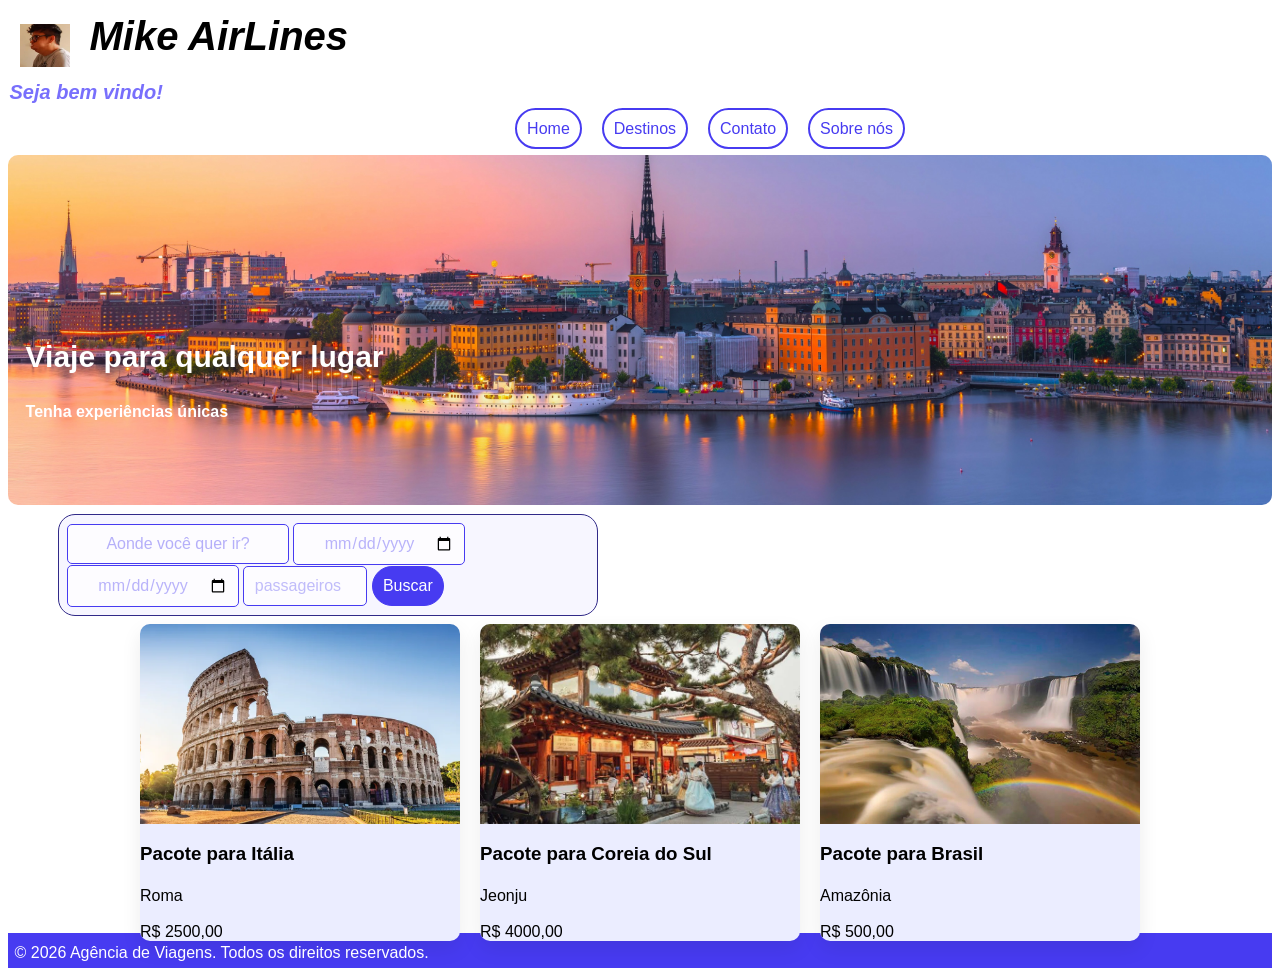
==== meu-site/index.html @ 95707d26 "adicionando hover" ====
<!doctype html>
<html lang="pt-br">
  <head>
    <meta charset="UTF-8" />
    <meta name="viewport" content="width=device-width, initial-scale=1.0" />
    <title>Agência de Viagens</title>
    <link rel="stylesheet" href="/_css/style.css" />
  </head>
  <body>
    <!--Cabeçalho da página-->
    <div class="conteudo">
      <div class="container">
        <header>
          <h1 id="mike">
            <img
              src="/_images/mikeairlines.webp"
              alt="Imagem de um avião"
              class="airplane-image"
            />Mike AirLines
          </h1>
          <p id="bemvindo">Seja bem vindo!</p>
    <!--Menu de navegação-->
          <nav>
            <ul>
              <li><a href="/meu-site/index.html">Home</a></li>
              <li><a href="/meu-site/galeria.html">Destinos</a></li>
              <li><a href="/meu-site/contato.html">Contato</a></li>
              <li><a href="/meu-site/sobre.html">Sobre nós</a></li>
            </ul>
          </nav>
        </header>
      </div>
    <!--Imagem Principal do Site-->
      <div class="coliseu">
        <img
          src="/_images/wallpaperswide.com-travel-visit-europe-beautiful-architecture-wallpaper-3440x1440.jpg"
          alt="Imagem da Europa"
          class="coliseu-image"
        />
        <div class="coliseu-texto">
          <h2>Viaje para qualquer lugar</h2>
          <p id="colitext">Tenha experiências únicas</p>
        </div>
      </div>
      <p></p>

    <!--Form Simples para escolher data e viagem destino-->
      <form>
      <div class="destino">
        <label>
          <input type="text" placeholder="Aonde você quer ir?" />
          <input type="date" placeholder="Data de ida" />
          <input type="date" placeholder="Data de volta" />
          <input type="number" placeholder="passageiros" min="1" max="10" />
          <input type="submit" value="Buscar" />
        </label>
      </form>
      </div>
      <p></p>
      <p></p>
      <!--Menu de Cards-->
      <div class="menu-grid">
        <div class="menu-card">
          <div class="menu-card-image">
            <img src="/_images/nationalgeographic_2744183_bx.webp" />
            <div class="menu-card-content">
              <h3>Pacote para Itália</h3>

              <p>Roma</p>
              <br />

              <span>R$ 2500,00</span>
            </div>
          </div>
        </div>

        <div class="menu-card">
          <div class="menu-card-image">
            <img src="/_images/jeonju.jpg" />
            <div class="menu-card-content">
              <h3>Pacote para Coreia do Sul</h3>

              <p>Jeonju</p>
              <br />

              <span>R$ 4000,00</span>
            </div>
          </div>
        </div>

        <div class="menu-card">
          <div class="menu-card-image">
            <img src="/_images/brasil.jpg" />
            <div class="menu-card-content">
              <h3>Pacote para Brasil</h3>

              <p>Amazônia</p>
              <br />

              <span>R$ 500,00</span>
            </div>
          </div>
        </div>
      </div>
    </div>
    <!--Rodapé da página-->
    <div class="rodape">
      <footer>
        <p>&copy; 2026 Agência de Viagens. Todos os direitos reservados.</p>
      </footer>
    </div>
  </body>
</html>
---- _css/style.css ----
* {
  font-family: Arial, Helvetica, sans-serif;
}

.container header {
  background-color: #ffffff;
  padding: 1.5px;
  text-align: left;
  margin: 0 auto;
  top: 0;
  width: 100%;
}

.container header h1 {
  font-size: 40px;
  color: #000000;
  margin: 0;
  display: flex;
  vertical-align: middle;
  padding-top: 4px;
  text-decoration: italic;
}

.container ul {
  display: flex;
  gap: 20px;
  list-style: none;
  padding-left: 40%;
}

.container ul li a {
  text-decoration: none;
  color: #473bf1;
  font-size: 16px;
  padding: 10px;
  border: 2px solid #473bf1;
  border-radius: 40px;
}

.container li {
  transition: 0.5s;
}

.container li:hover {
  transform: translateY(-2px);
}

.container a:hover {
  background-color: #473bf1;
  color: white;
}

.container header img {
  height: 43px;
  padding: 10px;
  width: 50px;
  vertical-align: middle;
}

.coliseu-texto {
  font-size: 20px;
  font-weight: bold;
  position: absolute;
  top: 35%;
  left: 2%;
  color: white;
  text-align: center;
}

#colitext {
  color: white;
}

.coliseu img {
  width: 100%;
  height: 350px;
  object-fit: cover;
  display: block;
  position: relative;
  margin: 0;
  padding: 0;
  background-attachment: fixed;
  border-radius: 10px;
}

.destino {
  display: flex;
  align-items: center;
  gap: 10px;
  margin-top: 5px;
  margin-left: 50px;

}

.destino label {
  border: 0.5px solid #312a88;
  width: 43%;
  border-radius: 17px;
  padding: 8px;
  background-color: rgb(247, 246, 255);
}

.destino input[type="text"],
.destino input[type="date"],
.destino input[type="number"],
.destino input[type="submit"] {
  padding: 10px;
  border: 1px solid #473bf1;
  border-radius: 5px;
  font-size: 16px;
  text-align: center;
  gap: 10px;
  background-color: rgba(255, 255, 255, 0.726);
}

.destino input[type="date"] {
  width: 150px;
  color: #473bf160;
}

.destino input[type="text"] {
  width: 200px;
  color: #473bf1;
}

.destino input[type="number"] {
  width: 102px;
  color: #473bf1;
}

.destino input[type="text"]::placeholder {
  width: 200px;
  color: #473bf165;
}

.destino input[type="number"]::placeholder {
  color: #473bf154;
}

.destino input[type="submit"] {
  background-color: #473bf1;
  color: white;
  cursor: pointer;
  border-radius: 30px;
  transition: 0.2s;
}

.destino input[type="submit"]:hover {
  background-color: white;
  color: #473bf1;
  border: 1px solid white;
}

.menu-grid {
  display: grid;
  grid-template-columns: repeat(3, 1fr);
  gap: 20px;
  max-width: 1000px;
  margin: 0 auto;
}

.menu-card {
  width: 100%;
  display: block;
  background-color: rgb(235, 237, 255);
  border-radius: 10px;
  overflow: hidden;
  box-shadow: 0 8px 20px rgba(0, 0, 0, 0.08);
  transition: 0.3s;
}

.menu-card:hover {
  transform: translatey(-5px);
}

.conteudo {
  display: flex;
  flex-direction: column;
  height: 100vh;
}

.menu-card-image img {
  width: 100%;
  height: 200px;
  object-fit: cover;
  display: block;
}

.rodape {
  background-color: #473bf1;
  color: white;
  padding: 5px;
  margin-top: 25px;
}

* {
  font-family: Arial, sans-serif;
  text-decoration: none;
}

.conteudo {
  display: flex;
  flex-direction: column;
  height: 100vh;
}

footer {
  background-color: #473bf1;
  padding: 1.5px;
  text-align: center;
  margin: 0 auto;
  bottom: 0;
  width: 100%;
}

footer p {
  font-size: 16px;
  color: #ffffff;
  padding-top: 4px;
}

h1 {
  font-size: 40px;
  color: #000000;
  margin: 0;
  vertical-align: middle;
  padding-top: 4px;
  text-decoration: italic;
  text-align: center;
}
h1 img {
  height: 50px;
  width: 50px;
  vertical-align: middle;
  margin-right: 10px;
}

p {
  font-size: 16px;
  color: #000000;
  margin: 0;
  display: flex;
  vertical-align: middle;
  padding-top: 4px;
  text-decoration: italic;
}

#voltar {
  text-decoration: none;
  color: black;
  font-size: 20px;
}

* {
  font-family: Arial, sans-serif;
  text-decoration: none;
}

.conteudo {
  display: flex;
  flex-direction: column;
  height: 100vh;
}

footer {
  background-color: #473bf1;
  padding: 1.5px;
  text-align: center;
  margin: 0 auto;
  bottom: 0;
  width: 100%;
}

footer p {
  font-size: 16px;
  color: #ffffff;
  padding-top: 4px;
}

h1 {
  font-size: 40px;
  color: #000000;
  margin: 0;
  vertical-align: middle;
  padding-top: 4px;
  text-decoration: italic;
}
h1 img {
  height: 50px;
  width: 50px;
  vertical-align: middle;
  margin-right: 10px;
}

p {
  font-size: 16px;
  color: #000000;
  margin: 0;
  display: flex;
  vertical-align: middle;
  padding-top: 4px;
  text-decoration: italic;
}

.formulario {
  display: flex;
  flex-direction: column;
  justify-content: center;
  height: 100%;
}

.contato {
  display: flex;
  flex-direction: column;
  justify-content: center;
  height: 100%;
}

#voltar {
  text-decoration: none;
  color: black;
  font-size: 20px;
}

#mike {
  font-style: italic;
}

#bemvindo {
  font-size: 20px;
  font-style: italic;
  color: #786ffc;
  font-weight: bold;
}

iframe {
  width: 300px;
  height: 250px;
  padding: 20px;
}
@media screen and (min-width: 600px) {
}
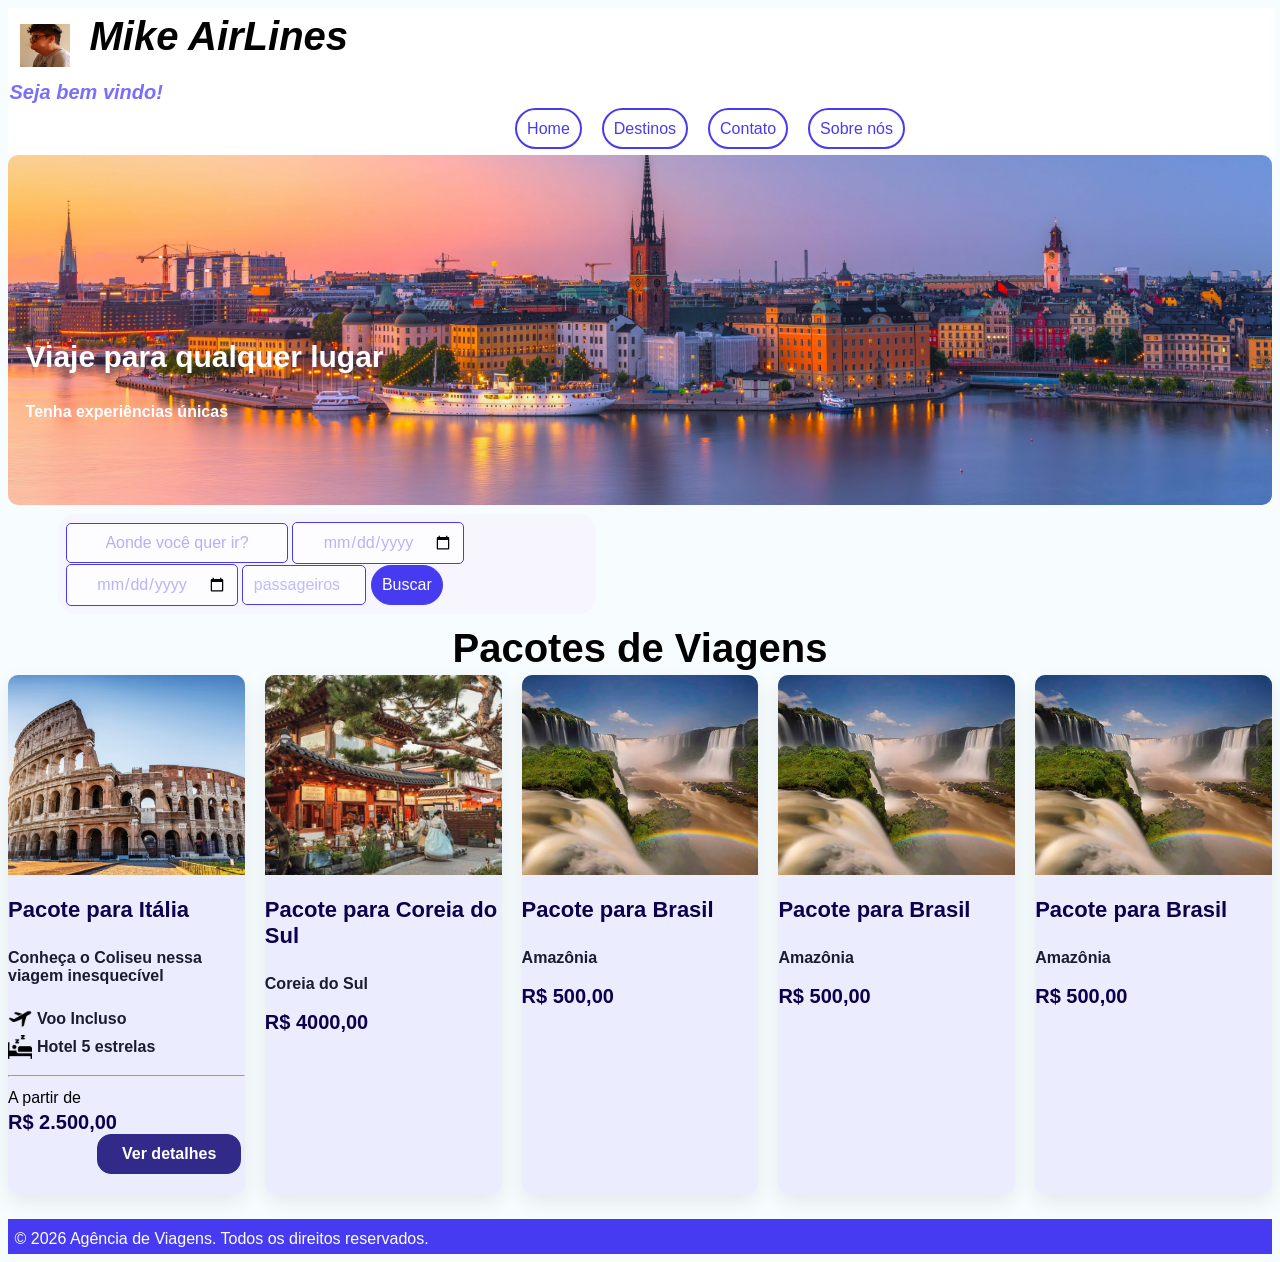
==== commit cdc1a485: "adicionando novos botẽs" ====
--- a/meu-site/index.html
+++ b/meu-site/index.html
@@ -7,6 +7,7 @@
     <link rel="stylesheet" href="/_css/style.css" />
   </head>
   <body>
+    <main>
     <!--Cabeçalho da página-->
     <div class="conteudo">
       <div class="container">
@@ -58,6 +59,7 @@
       </div>
       <p></p>
       <p></p>
+      <h1>Pacotes de Viagens</h1><p></p>
       <!--Menu de Cards-->
       <div class="menu-grid">
         <div class="menu-card">
@@ -66,10 +68,19 @@
             <div class="menu-card-content">
               <h3>Pacote para Itália</h3>
 
-              <p>Roma</p>
+              <p>Conheça o Coliseu nessa viagem inesquecível</p>
               <br />
-
-              <span>R$ 2500,00</span>
+              <p><img src="/_images/airplane.png">Voo Incluso</p>
+              <p><img src="/_images/sleep.png">Hotel 5 estrelas</p>
+            </div>
+            <p></p><p></p>
+            <hr>
+             <p>A partir de</p><p></p>
+            <div class="preco">
+            <span>R$ 2.500,00</span>
+            <div class="menu-card-botao">
+              <a href="https://www.kangaroo.com.br/destinos/italia">Ver detalhes</a>
+            </div>
             </div>
           </div>
         </div>
@@ -80,9 +91,9 @@
             <div class="menu-card-content">
               <h3>Pacote para Coreia do Sul</h3>
 
-              <p>Jeonju</p>
+              <p>Coreia do Sul</p>
               <br />
-
+             
               <span>R$ 4000,00</span>
             </div>
           </div>
@@ -101,8 +112,36 @@
             </div>
           </div>
         </div>
+        <div class="menu-card">
+          <div class="menu-card-image">
+            <img src="/_images/brasil.jpg" />
+            <div class="menu-card-content">
+              <h3>Pacote para Brasil</h3>
+
+              <p>Amazônia</p>
+              <br />
+
+              <span>R$ 500,00</span>
+            </div>
+          </div>
+        </div>
+        <div class="menu-card">
+          <div class="menu-card-image">
+            <img src="/_images/brasil.jpg" />
+            <div class="menu-card-content">
+              <h3>Pacote para Brasil</h3>
+
+              <p>Amazônia</p>
+              <br />
+
+              <span>R$ 500,00</span>
+            </div>
+          </div>
+        </div>
+        
       </div>
     </div>
+  </main>
     <!--Rodapé da página-->
     <div class="rodape">
       <footer>
--- a/_css/style.css
+++ b/_css/style.css
@@ -1,5 +1,9 @@
 * {
   font-family: Arial, Helvetica, sans-serif;
+}
+
+body {
+  background-color: rgb(247, 253, 255);
 }
 
 .container header {
@@ -77,7 +81,6 @@
   object-fit: cover;
   display: block;
   position: relative;
-  margin: 0;
   padding: 0;
   background-attachment: fixed;
   border-radius: 10px;
@@ -93,7 +96,7 @@
 }
 
 .destino label {
-  border: 0.5px solid #312a88;
+  border: 0px solid #312a88;
   width: 43%;
   border-radius: 17px;
   padding: 8px;
@@ -153,9 +156,9 @@
 
 .menu-grid {
   display: grid;
-  grid-template-columns: repeat(3, 1fr);
+  grid-template-columns: repeat(5, 1fr);
   gap: 20px;
-  max-width: 1000px;
+  max-width: 100%;
   margin: 0 auto;
 }
 
@@ -169,14 +172,71 @@
   transition: 0.3s;
 }
 
+.menu-card p {
+  display: flex;
+  align-items: center;
+  gap: 5px;
+}
+.menu-card p img {
+  height: 24px;
+  width: 24px;
+
+}
+
+.menu-card span {
+  color: rgb(13, 0, 77);
+  font-weight: bold;
+  font-size: 20px;
+}
+
+.menu-card-content h3 {
+  color: rgb(13, 0, 77);
+  font-size: 22px;
+}
+
+.menu-card-content p {
+  color: rgb(27, 27, 49);
+  font-weight: bold;
+
+}
+
+.menu-card-botao {
+  margin-left: 234px;
+  padding: 10px;
+  border: 0.5px solid #312a88;
+  display: inline-block;
+  background-color:#312a88;
+  border-radius: 14px;
+  margin-bottom: 20px;
+  margin-left: 89px;
+  transition: 0.4s;
+
+}
+
+.menu-card-botao:hover {
+  background-color: white;
+}
+
+.menu-card-botao a:hover {
+  color: #473bf1;
+}
+
+.menu-card-botao a {
+  color: white;
+  padding: 14px;
+  font-weight: bold;
+  
+  
+}
+
 .menu-card:hover {
-  transform: translatey(-5px);
+  transform: translatey(-3px);
 }
 
 .conteudo {
   display: flex;
   flex-direction: column;
-  height: 100vh;
+  
 }
 
 .menu-card-image img {
@@ -201,7 +261,7 @@
 .conteudo {
   display: flex;
   flex-direction: column;
-  height: 100vh;
+  
 }
 
 footer {
@@ -259,7 +319,7 @@
 .conteudo {
   display: flex;
   flex-direction: column;
-  height: 100vh;
+  
 }
 
 footer {
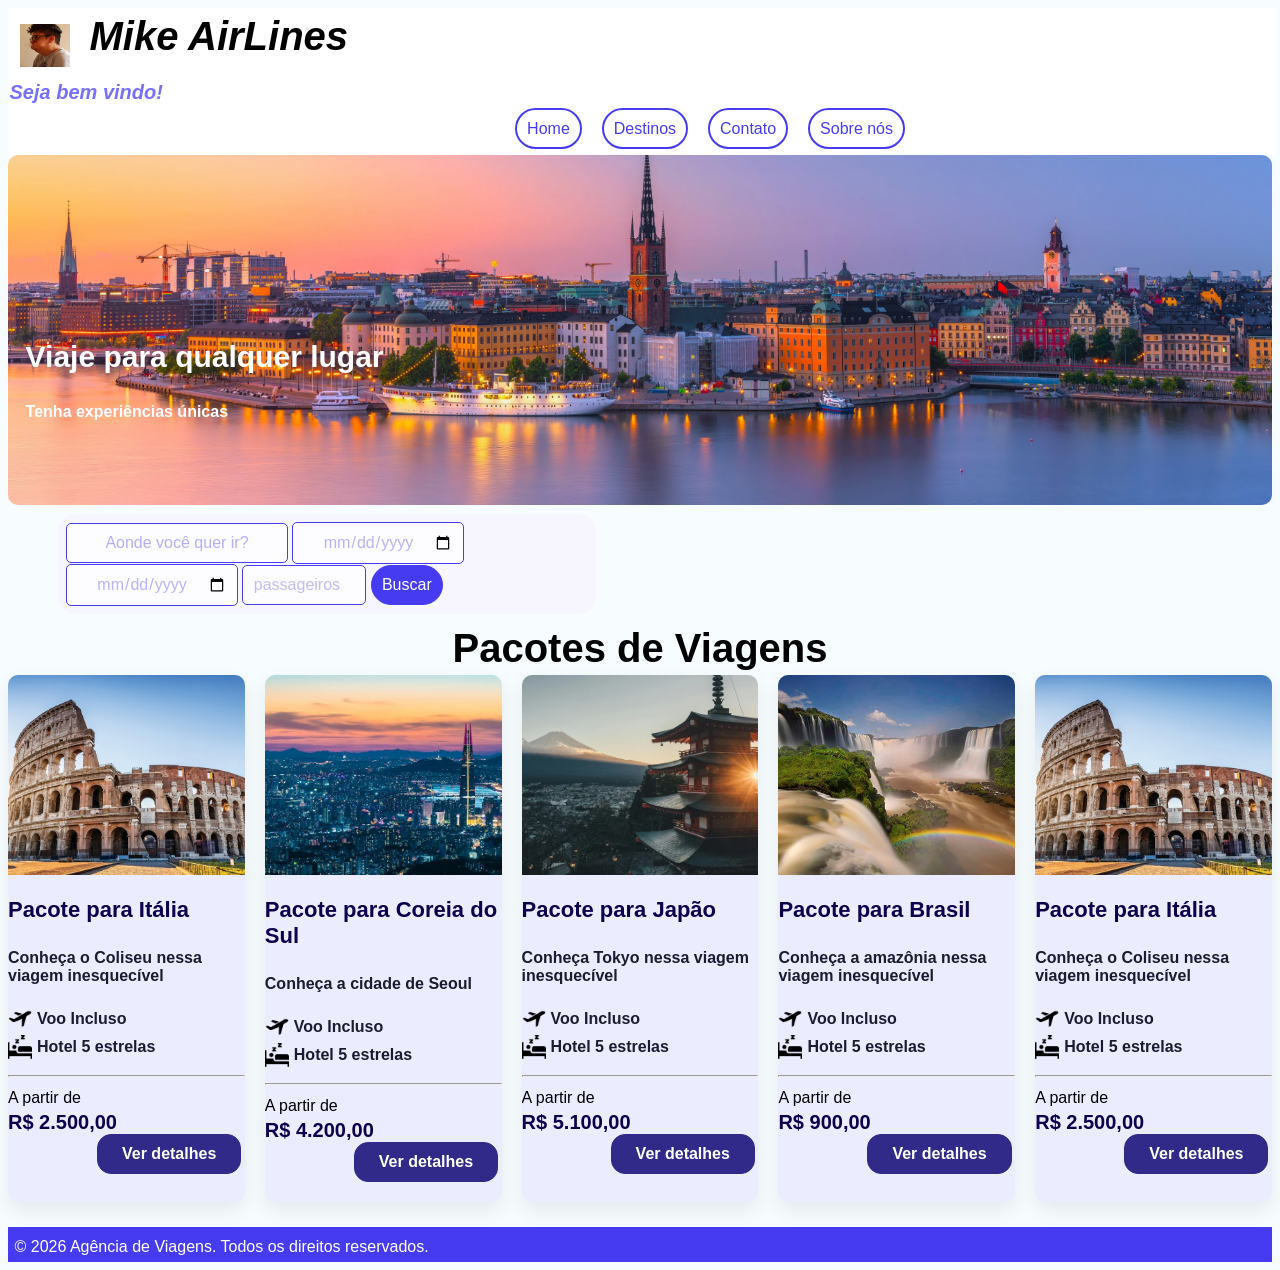
==== commit 6c09c823: "Update index.html" ====
--- a/meu-site/index.html
+++ b/meu-site/index.html
@@ -87,28 +87,46 @@
 
         <div class="menu-card">
           <div class="menu-card-image">
-            <img src="/_images/jeonju.jpg" />
+            <img src="/_images/korea.webp" />
             <div class="menu-card-content">
               <h3>Pacote para Coreia do Sul</h3>
 
-              <p>Coreia do Sul</p>
+              <p>Conheça a cidade de Seoul</p>
               <br />
-             
-              <span>R$ 4000,00</span>
+              <p><img src="/_images/airplane.png">Voo Incluso</p>
+              <p><img src="/_images/sleep.png">Hotel 5 estrelas</p>
+            </div>
+            <p></p><p></p>
+            <hr>
+             <p>A partir de</p><p></p>
+            <div class="preco">
+            <span>R$ 4.200,00</span>
+            <div class="menu-card-botao">
+              <a href="https://www.kangaroo.com.br/destinos/coreia-do-sul">Ver detalhes</a>
+            </div>
             </div>
           </div>
         </div>
 
         <div class="menu-card">
           <div class="menu-card-image">
-            <img src="/_images/brasil.jpg" />
+            <img src="/_images/japan1.webp" />
             <div class="menu-card-content">
-              <h3>Pacote para Brasil</h3>
+              <h3>Pacote para Japão</h3>
 
-              <p>Amazônia</p>
+              <p>Conheça Tokyo nessa viagem inesquecível</p>
               <br />
-
-              <span>R$ 500,00</span>
+              <p><img src="/_images/airplane.png">Voo Incluso</p>
+              <p><img src="/_images/sleep.png">Hotel 5 estrelas</p>
+            </div>
+            <p></p><p></p>
+            <hr>
+             <p>A partir de</p><p></p>
+            <div class="preco">
+            <span>R$ 5.100,00</span>
+            <div class="menu-card-botao">
+              <a href="https://www.kangaroo.com.br/destinos/japao">Ver detalhes</a>
+            </div>
             </div>
           </div>
         </div>
@@ -118,23 +136,41 @@
             <div class="menu-card-content">
               <h3>Pacote para Brasil</h3>
 
-              <p>Amazônia</p>
+              <p>Conheça a amazônia nessa viagem inesquecível</p>
               <br />
-
-              <span>R$ 500,00</span>
+              <p><img src="/_images/airplane.png">Voo Incluso</p>
+              <p><img src="/_images/sleep.png">Hotel 5 estrelas</p>
+            </div>
+            <p></p><p></p>
+            <hr>
+             <p>A partir de</p><p></p>
+            <div class="preco">
+            <span>R$ 900,00</span>
+            <div class="menu-card-botao">
+              <a href="https://www.kangaroo.com.br/destinos/brasil">Ver detalhes</a>
+            </div>
             </div>
           </div>
         </div>
         <div class="menu-card">
           <div class="menu-card-image">
-            <img src="/_images/brasil.jpg" />
+            <img src="/_images/nationalgeographic_2744183_bx.webp" />
             <div class="menu-card-content">
-              <h3>Pacote para Brasil</h3>
+              <h3>Pacote para Itália</h3>
 
-              <p>Amazônia</p>
+              <p>Conheça o Coliseu nessa viagem inesquecível</p>
               <br />
-
-              <span>R$ 500,00</span>
+              <p><img src="/_images/airplane.png">Voo Incluso</p>
+              <p><img src="/_images/sleep.png">Hotel 5 estrelas</p>
+            </div>
+            <p></p><p></p>
+            <hr>
+             <p>A partir de</p><p></p>
+            <div class="preco">
+            <span>R$ 2.500,00</span>
+            <div class="menu-card-botao">
+              <a href="https://www.kangaroo.com.br/destinos/italia">Ver detalhes</a>
+            </div>
             </div>
           </div>
         </div>
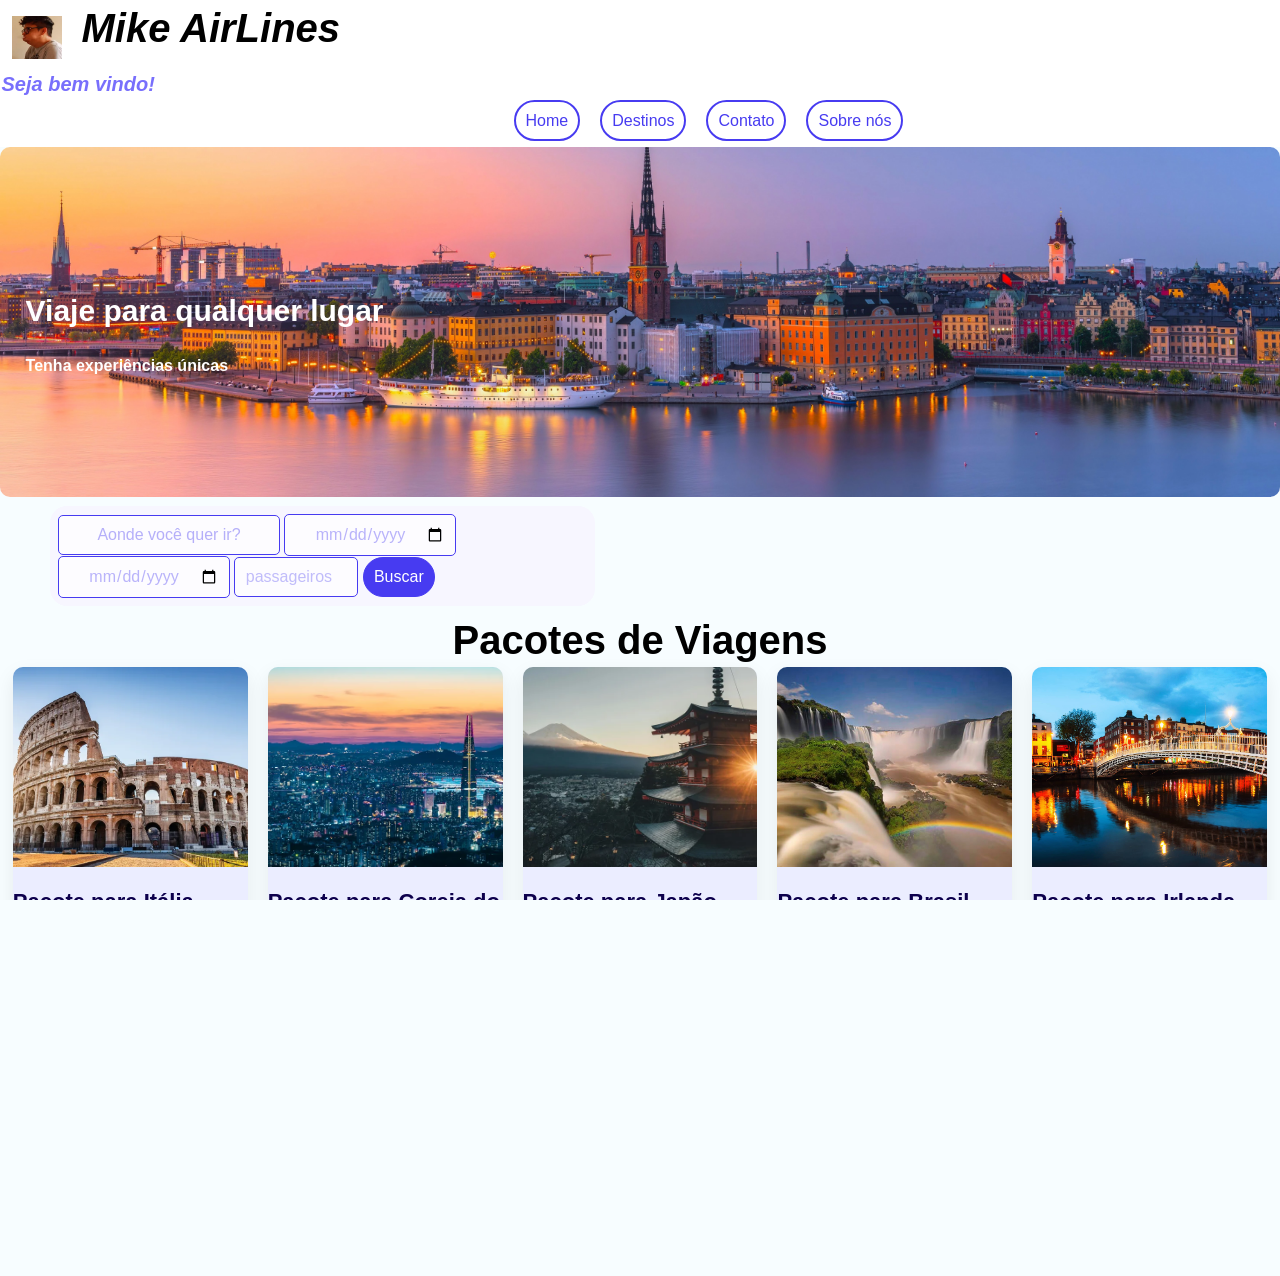
==== commit ccba440b: "melhorando layout" ====
--- a/meu-site/index.html
+++ b/meu-site/index.html
@@ -154,11 +154,11 @@
         </div>
         <div class="menu-card">
           <div class="menu-card-image">
-            <img src="/_images/nationalgeographic_2744183_bx.webp" />
+            <img src="/_images/Dublin-bridge-dusk.jpg" />
             <div class="menu-card-content">
-              <h3>Pacote para Itália</h3>
+              <h3>Pacote para Irlanda</h3>
 
-              <p>Conheça o Coliseu nessa viagem inesquecível</p>
+              <p>Conheça a cidade de Dublin nessa viagem inesquecível</p>
               <br />
               <p><img src="/_images/airplane.png">Voo Incluso</p>
               <p><img src="/_images/sleep.png">Hotel 5 estrelas</p>
@@ -169,7 +169,7 @@
             <div class="preco">
             <span>R$ 2.500,00</span>
             <div class="menu-card-botao">
-              <a href="https://www.kangaroo.com.br/destinos/italia">Ver detalhes</a>
+              <a href="https://www.kangaroo.com.br/pacotes/reino-unido/escocia-e-irlanda-com-guia-em-portugues.html">Ver detalhes</a>
             </div>
             </div>
           </div>
@@ -181,7 +181,7 @@
     <!--Rodapé da página-->
     <div class="rodape">
       <footer>
-        <p>&copy; 2026 Agência de Viagens. Todos os direitos reservados.</p>
+        <p><img src="/_images/Firefly_RemoveBackground.png">&copy; 2026 Agência de Viagens. Todos os direitos reservados.</p>
       </footer>
     </div>
   </body>
--- a/_css/style.css
+++ b/_css/style.css
@@ -2,8 +2,13 @@
   font-family: Arial, Helvetica, sans-serif;
 }
 
-body {
+
+html, body {
   background-color: rgb(247, 253, 255);
+  height: 100%;
+  margin: 0;
+  max-width: 100%;
+  overflow-x: hidden;
 }
 
 .container header {
@@ -59,6 +64,11 @@
   padding: 10px;
   width: 50px;
   vertical-align: middle;
+}
+
+.coliseu {
+  position: relative;
+
 }
 
 .coliseu-texto {
@@ -158,7 +168,7 @@
   display: grid;
   grid-template-columns: repeat(5, 1fr);
   gap: 20px;
-  max-width: 100%;
+  max-width: 98%;
   margin: 0 auto;
 }
 
@@ -331,10 +341,19 @@
   width: 100%;
 }
 
+footer img {
+  width: 30px;
+  height: 30px;
+  vertical-align: middle;
+  padding: 6px;
+  padding-top: 4px;
+}
+
 footer p {
   font-size: 16px;
   color: #ffffff;
   padding-top: 4px;
+  vertical-align: middle;
 }
 
 h1 {
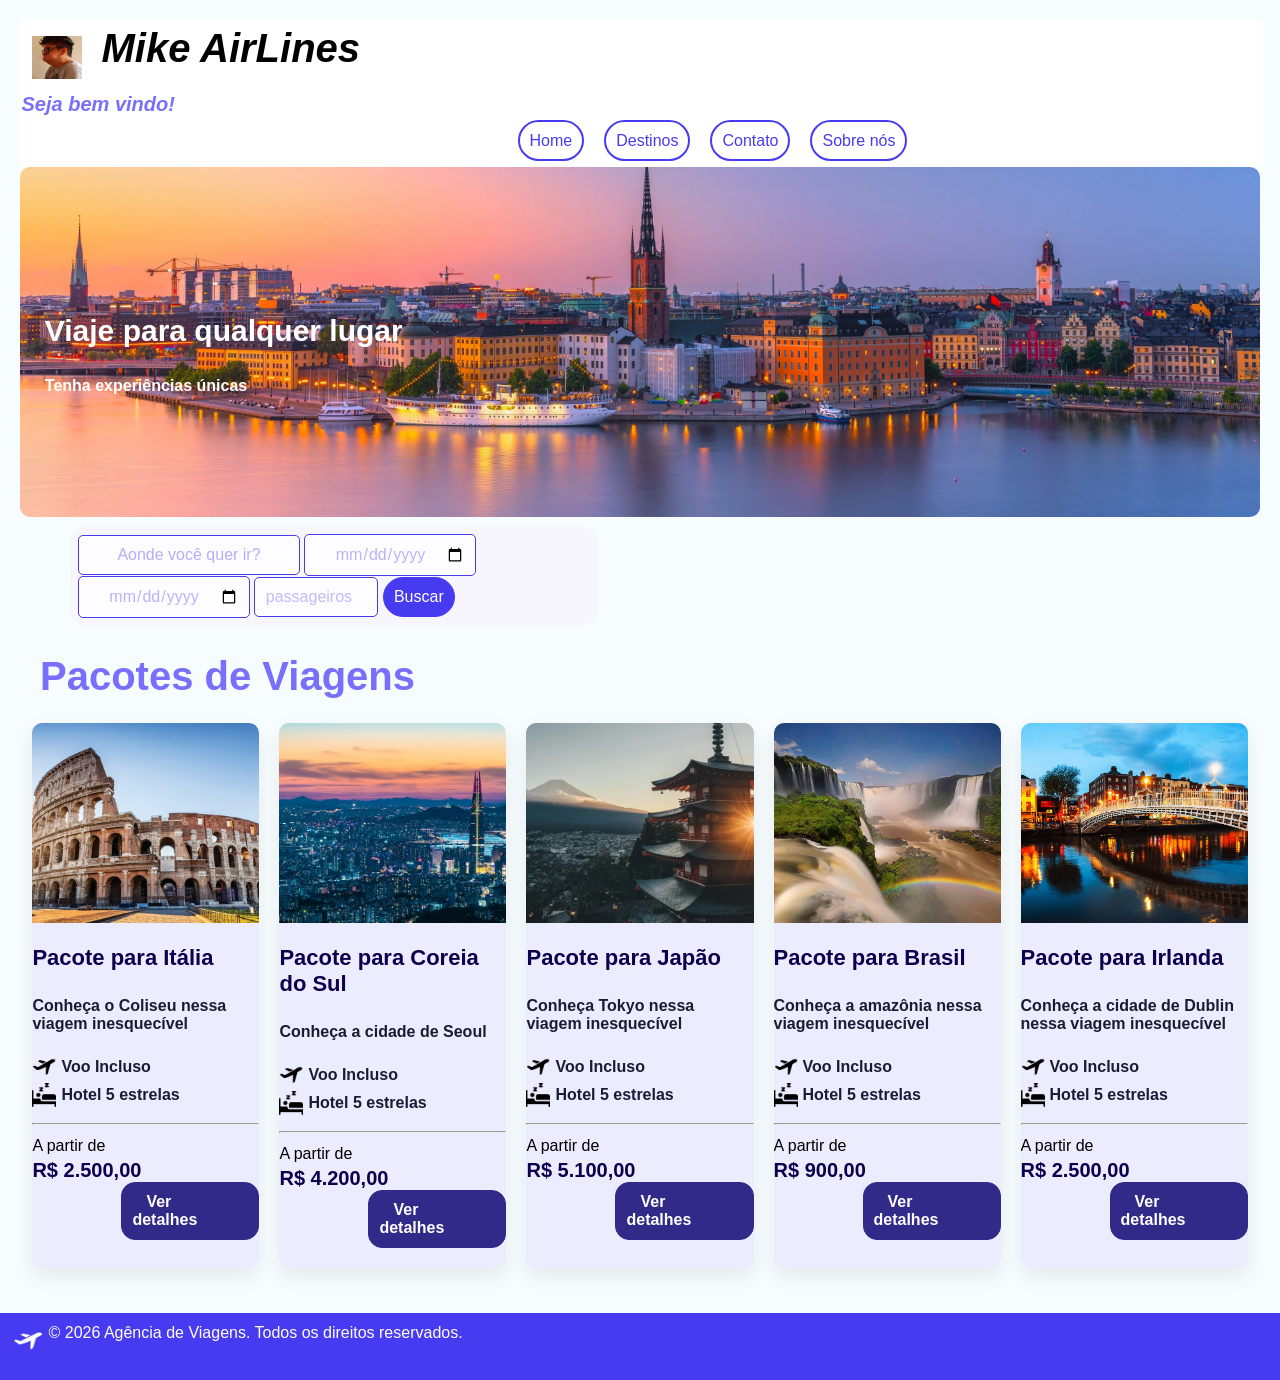
==== commit 4a6a18c7: "Melhorando Layout" ====
--- a/meu-site/index.html
+++ b/meu-site/index.html
@@ -59,7 +59,7 @@
       </div>
       <p></p>
       <p></p>
-      <h1>Pacotes de Viagens</h1><p></p>
+      <h1 id="pacote">Pacotes de Viagens</h1><p></p>
       <!--Menu de Cards-->
       <div class="menu-grid">
         <div class="menu-card">
--- a/_css/style.css
+++ b/_css/style.css
@@ -5,10 +5,17 @@
 
 html, body {
   background-color: rgb(247, 253, 255);
-  height: 100%;
+  min-height: 100vh;
   margin: 0;
   max-width: 100%;
   overflow-x: hidden;
+  flex-direction: column;
+  display: flex;
+}
+
+
+main {
+  flex: 1;
 }
 
 .container header {
@@ -246,6 +253,8 @@
 .conteudo {
   display: flex;
   flex-direction: column;
+  flex: 1;
+  padding: 20px;
   
 }
 
@@ -261,6 +270,13 @@
   color: white;
   padding: 5px;
   margin-top: 25px;
+  align-items:center;
+}
+
+.rodape img {
+  height: 26px;
+  align-items:center;
+  padding-bottom: 20px;
 }
 
 * {
@@ -272,6 +288,22 @@
   display: flex;
   flex-direction: column;
   
+}
+
+.contatoempresa {
+  padding: 20px;
+}
+
+.formresponda {
+  padding: 20px;
+}
+
+.formresponda input {
+  width: 189px;
+}
+
+.formresponda #assunto {
+  width: 175px;
 }
 
 footer {
@@ -419,3 +451,9 @@
 }
 @media screen and (min-width: 600px) {
 }
+
+#pacote {
+  text-align: left;
+  padding: 20px;
+  color:#786ffc;
+}
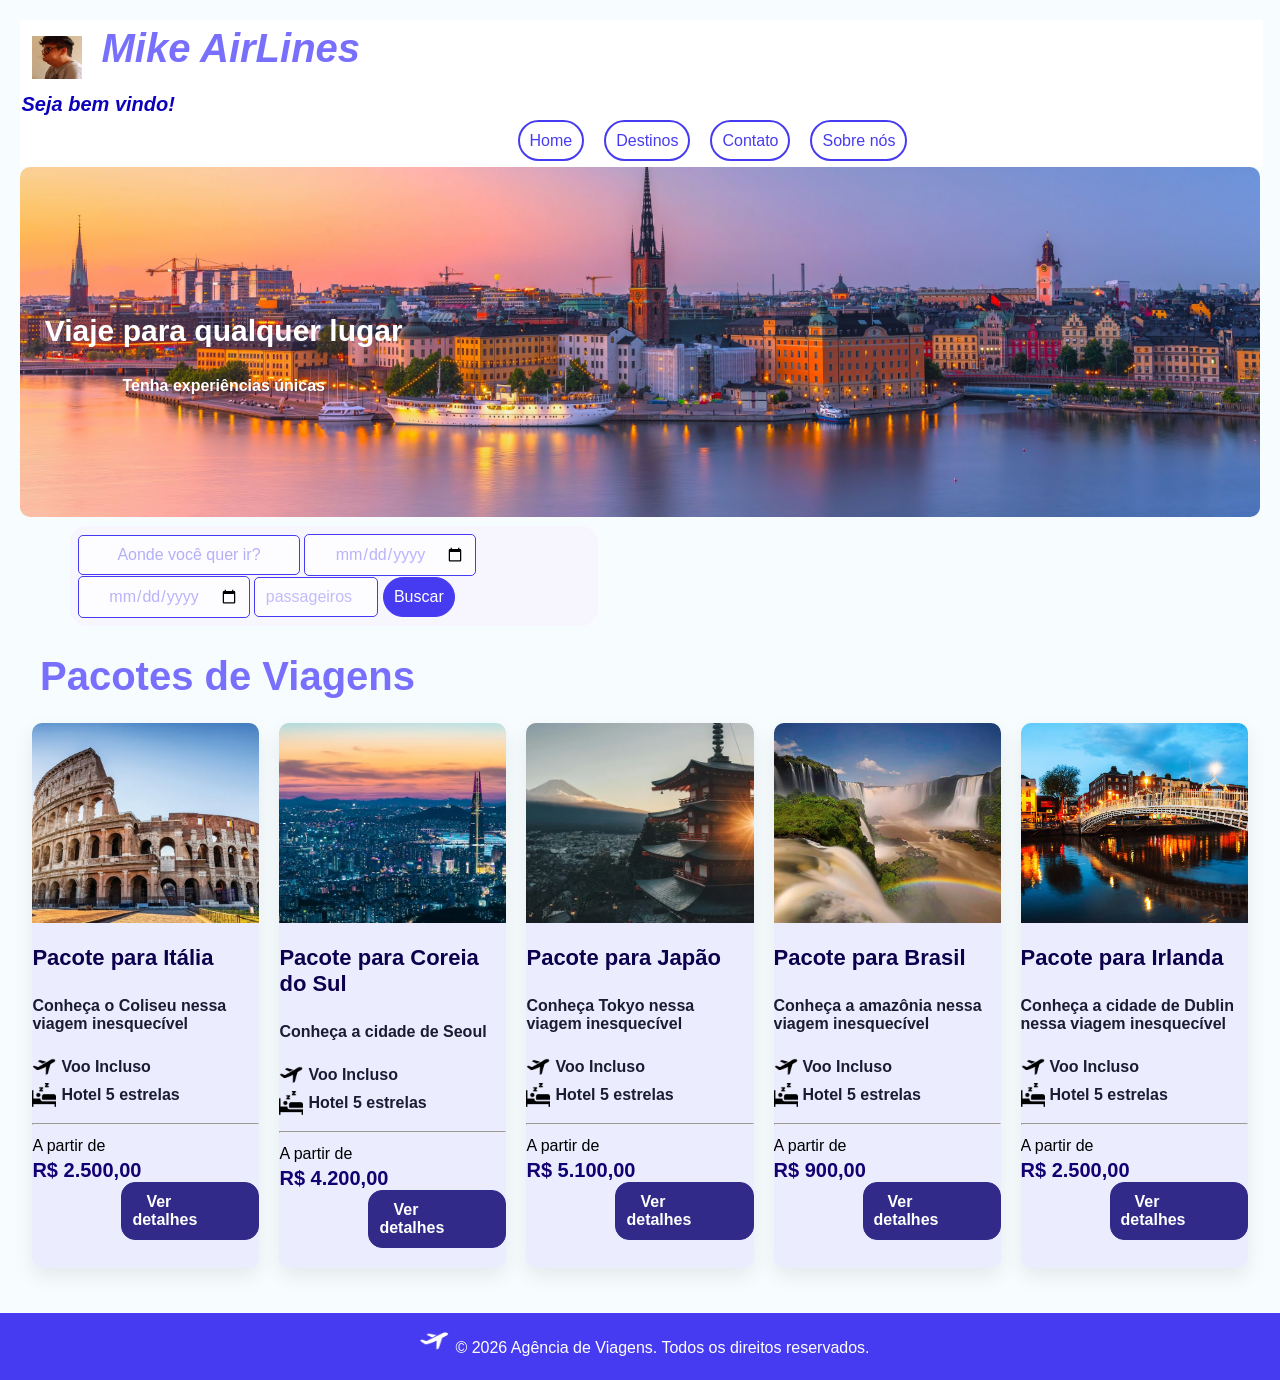
==== commit eaa9c226: "Adicionando comentários e ajustando CSS" ====
--- a/meu-site/index.html
+++ b/meu-site/index.html
@@ -8,7 +8,9 @@
   </head>
   <body>
     <main>
+
     <!--Cabeçalho da página-->
+
     <div class="conteudo">
       <div class="container">
         <header>
@@ -20,7 +22,9 @@
             />Mike AirLines
           </h1>
           <p id="bemvindo">Seja bem vindo!</p>
+
     <!--Menu de navegação-->
+
           <nav>
             <ul>
               <li><a href="/meu-site/index.html">Home</a></li>
@@ -31,7 +35,9 @@
           </nav>
         </header>
       </div>
+
     <!--Imagem Principal do Site-->
+
       <div class="coliseu">
         <img
           src="/_images/wallpaperswide.com-travel-visit-europe-beautiful-architecture-wallpaper-3440x1440.jpg"
@@ -46,6 +52,7 @@
       <p></p>
 
     <!--Form Simples para escolher data e viagem destino-->
+
       <form>
       <div class="destino">
         <label>
@@ -60,9 +67,14 @@
       <p></p>
       <p></p>
       <h1 id="pacote">Pacotes de Viagens</h1><p></p>
-      <!--Menu de Cards-->
+
+      <!--Menu de grades dos Cards-->
+
       <div class="menu-grid">
         <div class="menu-card">
+
+      <!--Imagem e informações do card-->
+      
           <div class="menu-card-image">
             <img src="/_images/nationalgeographic_2744183_bx.webp" />
             <div class="menu-card-content">
--- a/_css/style.css
+++ b/_css/style.css
@@ -1,8 +1,17 @@
 * {
   font-family: Arial, Helvetica, sans-serif;
-}
-
-
+  text-decoration: none;
+}
+/*Deixando página responsiva para telas pequenas*/
+@media screen and (max-width: 600px) { body {
+  flex-direction: column;
+  width: 100%;
+}
+}
+
+/*Página index.html*/
+
+/*Corpo da página*/
 html, body {
   background-color: rgb(247, 253, 255);
   min-height: 100vh;
@@ -13,11 +22,26 @@
   display: flex;
 }
 
-
+/*Conteúdo principal da página*/
 main {
   flex: 1;
 }
 
+/*Estilização do Título "Mike Airlines"*/
+#mike {
+  font-style: italic;
+  color:#786ffc;
+}
+
+/*Estilização do subtítulo "seja bem vindo!"*/
+#bemvindo {
+  font-size: 20px;
+  font-style: italic;
+  color: #0c00bb;
+  font-weight: bold;
+}
+
+/*Cabeçalho principal do index*/
 .container header {
   background-color: #ffffff;
   padding: 1.5px;
@@ -26,7 +50,7 @@
   top: 0;
   width: 100%;
 }
-
+/*Título do Cabeçalho principal do index*/
 .container header h1 {
   font-size: 40px;
   color: #000000;
@@ -36,14 +60,14 @@
   padding-top: 4px;
   text-decoration: italic;
 }
-
+/*Menu de navegação*/
 .container ul {
   display: flex;
   gap: 20px;
   list-style: none;
   padding-left: 40%;
 }
-
+/*Estilização geral do menu de navegação do site*/
 .container ul li a {
   text-decoration: none;
   color: #473bf1;
@@ -52,32 +76,38 @@
   border: 2px solid #473bf1;
   border-radius: 40px;
 }
-
+/*Tempo de transição do botão*/
 .container li {
   transition: 0.5s;
 }
-
+/*posição que o botão vai se mover*/
 .container li:hover {
   transform: translateY(-2px);
 }
-
+/*Cor do botão após passar o mouse*/
 .container a:hover {
   background-color: #473bf1;
   color: white;
 }
-
+/*Estilzação do h1 "Pacote de Viagens*/
+#pacote {
+  text-align: left;
+  padding: 20px;
+  color:#786ffc;
+}
+/*Ícone principal do site*/
 .container header img {
   height: 43px;
   padding: 10px;
   width: 50px;
   vertical-align: middle;
 }
-
+/*Div base da imagem destaque do site*/
 .coliseu {
   position: relative;
 
 }
-
+/*Texto destaque acima da imagem*/
 .coliseu-texto {
   font-size: 20px;
   font-weight: bold;
@@ -87,11 +117,11 @@
   color: white;
   text-align: center;
 }
-
+/*Mudando a cor do texto*/
 #colitext {
   color: white;
 }
-
+/*Estilização da imagem destaque do site*/
 .coliseu img {
   width: 100%;
   height: 350px;
@@ -102,7 +132,7 @@
   background-attachment: fixed;
   border-radius: 10px;
 }
-
+/*Div para o form de escolher data e viagem destino*/
 .destino {
   display: flex;
   align-items: center;
@@ -111,7 +141,7 @@
   margin-left: 50px;
 
 }
-
+/*Estilização do form */
 .destino label {
   border: 0px solid #312a88;
   width: 43%;
@@ -119,7 +149,7 @@
   padding: 8px;
   background-color: rgb(247, 246, 255);
 }
-
+/*Estilização geral dos inputs*/
 .destino input[type="text"],
 .destino input[type="date"],
 .destino input[type="number"],
@@ -132,31 +162,31 @@
   gap: 10px;
   background-color: rgba(255, 255, 255, 0.726);
 }
-
+/*Estilização específica do input*/
 .destino input[type="date"] {
   width: 150px;
   color: #473bf160;
 }
-
+/*Estilização específica do input*/
 .destino input[type="text"] {
   width: 200px;
   color: #473bf1;
 }
-
+/*Estilização específica do input*/
 .destino input[type="number"] {
   width: 102px;
   color: #473bf1;
 }
-
+/*Estilização específica do input*/
 .destino input[type="text"]::placeholder {
   width: 200px;
   color: #473bf165;
 }
-
+/*Estilização específica do input*/
 .destino input[type="number"]::placeholder {
   color: #473bf154;
 }
-
+/*Estilização específica do input*/
 .destino input[type="submit"] {
   background-color: #473bf1;
   color: white;
@@ -164,13 +194,13 @@
   border-radius: 30px;
   transition: 0.2s;
 }
-
+/*Animação do botão "Buscar"*/
 .destino input[type="submit"]:hover {
   background-color: white;
   color: #473bf1;
   border: 1px solid white;
 }
-
+/*Grade de cards*/
 .menu-grid {
   display: grid;
   grid-template-columns: repeat(5, 1fr);
@@ -178,7 +208,7 @@
   max-width: 98%;
   margin: 0 auto;
 }
-
+/*Estilização do card pacote de viagens*/
 .menu-card {
   width: 100%;
   display: block;
@@ -188,35 +218,43 @@
   box-shadow: 0 8px 20px rgba(0, 0, 0, 0.08);
   transition: 0.3s;
 }
-
+/*parágrafo do card*/
 .menu-card p {
   display: flex;
   align-items: center;
   gap: 5px;
 }
+/*Estilização dos ícones ao lado do texto*/
 .menu-card p img {
   height: 24px;
   width: 24px;
 
 }
-
+/*Estilização das imagens dos cards*/
+.menu-card-image img {
+  width: 100%;
+  height: 200px;
+  object-fit: cover;
+  display: block;
+}
+/*Estilização dos preços*/
 .menu-card span {
-  color: rgb(13, 0, 77);
+  color: rgb(19, 0, 114);
   font-weight: bold;
   font-size: 20px;
 }
-
+/*Estilização do título do card*/
 .menu-card-content h3 {
   color: rgb(13, 0, 77);
   font-size: 22px;
 }
-
+/*Estilização do parágrafo do card*/
 .menu-card-content p {
   color: rgb(27, 27, 49);
   font-weight: bold;
 
 }
-
+/*Estilização do botão "Ver detalhes"*/
 .menu-card-botao {
   margin-left: 234px;
   padding: 10px;
@@ -229,15 +267,15 @@
   transition: 0.4s;
 
 }
-
+/*Animação do botão "Ver detalhes"*/
 .menu-card-botao:hover {
   background-color: white;
 }
-
+/*Estilização do texto*/
 .menu-card-botao a:hover {
   color: #473bf1;
 }
-
+/*Estilização do texto antes do hover*/
 .menu-card-botao a {
   color: white;
   padding: 14px;
@@ -245,11 +283,30 @@
   
   
 }
-
+/*posição que o card vai se mover após passar o mouse*/
 .menu-card:hover {
   transform: translatey(-3px);
 }
-
+/*Estilização do footer da página*/
+.rodape {
+  background-color: #473bf1;
+  color: white;
+  padding: 5px;
+  margin-top: 25px;
+  align-items:center;
+}
+/*Estilização da imagem do footer*/
+.rodape img {
+  height: 26px;
+  align-items:center;
+  padding-bottom: 20px;
+}
+
+
+/*Página sobre.html*/
+
+
+/*Div principal da página*/
 .conteudo {
   display: flex;
   flex-direction: column;
@@ -257,55 +314,42 @@
   padding: 20px;
   
 }
-
-.menu-card-image img {
-  width: 100%;
-  height: 200px;
-  object-fit: cover;
-  display: block;
-}
-
-.rodape {
-  background-color: #473bf1;
-  color: white;
-  padding: 5px;
-  margin-top: 25px;
-  align-items:center;
-}
-
-.rodape img {
-  height: 26px;
-  align-items:center;
-  padding-bottom: 20px;
-}
-
-* {
-  font-family: Arial, sans-serif;
-  text-decoration: none;
-}
-
-.conteudo {
-  display: flex;
-  flex-direction: column;
-  
-}
-
+/*Estilização da imagem do Título na página "sobre.html"*/
+h1 img {
+  height: 50px;
+  width: 50px;
+  vertical-align: middle;
+  margin-right: 10px;
+}
+/*Estilização do Google Maps*/
+iframe {
+  width: 300px;
+  height: 250px;
+  padding: 20px;
+  border-radius: 60px;
+}
+
+
+/*Página contato.html*/
+
+
+/*Informações de contato da empresa*/
 .contatoempresa {
   padding: 20px;
 }
-
+/*Formulário que deve ser preenchido pelo usuário*/
 .formresponda {
   padding: 20px;
 }
-
+/*Estilização dos campos*/
 .formresponda input {
   width: 189px;
 }
-
+/*Estilização do campo "Assunto"*/
 .formresponda #assunto {
   width: 175px;
 }
-
+/*Estilização do footer*/
 footer {
   background-color: #473bf1;
   padding: 1.5px;
@@ -314,13 +358,22 @@
   bottom: 0;
   width: 100%;
 }
-
+/*Estilização do texto do footer*/
 footer p {
   font-size: 16px;
   color: #ffffff;
   padding-top: 4px;
-}
-
+  vertical-align: middle;
+}
+/*Estilização da imagem do footer*/
+footer img {
+  width: 30px;
+  height: 30px;
+  vertical-align: middle;
+  padding: 6px;
+  padding-top: 4px;
+}
+/*Estilização do Título de outras páginas*/
 h1 {
   font-size: 40px;
   color: #000000;
@@ -330,130 +383,18 @@
   text-decoration: italic;
   text-align: center;
 }
-h1 img {
-  height: 50px;
-  width: 50px;
-  vertical-align: middle;
-  margin-right: 10px;
-}
-
+/*Estilização de parágrafos*/
 p {
   font-size: 16px;
   color: #000000;
   margin: 0;
-  display: flex;
   vertical-align: middle;
   padding-top: 4px;
   text-decoration: italic;
 }
-
+/*Estilização do botão "Voltar"*/
 #voltar {
   text-decoration: none;
   color: black;
   font-size: 20px;
-}
-
-* {
-  font-family: Arial, sans-serif;
-  text-decoration: none;
-}
-
-.conteudo {
-  display: flex;
-  flex-direction: column;
-  
-}
-
-footer {
-  background-color: #473bf1;
-  padding: 1.5px;
-  text-align: center;
-  margin: 0 auto;
-  bottom: 0;
-  width: 100%;
-}
-
-footer img {
-  width: 30px;
-  height: 30px;
-  vertical-align: middle;
-  padding: 6px;
-  padding-top: 4px;
-}
-
-footer p {
-  font-size: 16px;
-  color: #ffffff;
-  padding-top: 4px;
-  vertical-align: middle;
-}
-
-h1 {
-  font-size: 40px;
-  color: #000000;
-  margin: 0;
-  vertical-align: middle;
-  padding-top: 4px;
-  text-decoration: italic;
-}
-h1 img {
-  height: 50px;
-  width: 50px;
-  vertical-align: middle;
-  margin-right: 10px;
-}
-
-p {
-  font-size: 16px;
-  color: #000000;
-  margin: 0;
-  display: flex;
-  vertical-align: middle;
-  padding-top: 4px;
-  text-decoration: italic;
-}
-
-.formulario {
-  display: flex;
-  flex-direction: column;
-  justify-content: center;
-  height: 100%;
-}
-
-.contato {
-  display: flex;
-  flex-direction: column;
-  justify-content: center;
-  height: 100%;
-}
-
-#voltar {
-  text-decoration: none;
-  color: black;
-  font-size: 20px;
-}
-
-#mike {
-  font-style: italic;
-}
-
-#bemvindo {
-  font-size: 20px;
-  font-style: italic;
-  color: #786ffc;
-  font-weight: bold;
-}
-
-iframe {
-  width: 300px;
-  height: 250px;
-  padding: 20px;
-}
-@media screen and (min-width: 600px) {
-}
-
-#pacote {
-  text-align: left;
-  padding: 20px;
-  color:#786ffc;
-}
+}
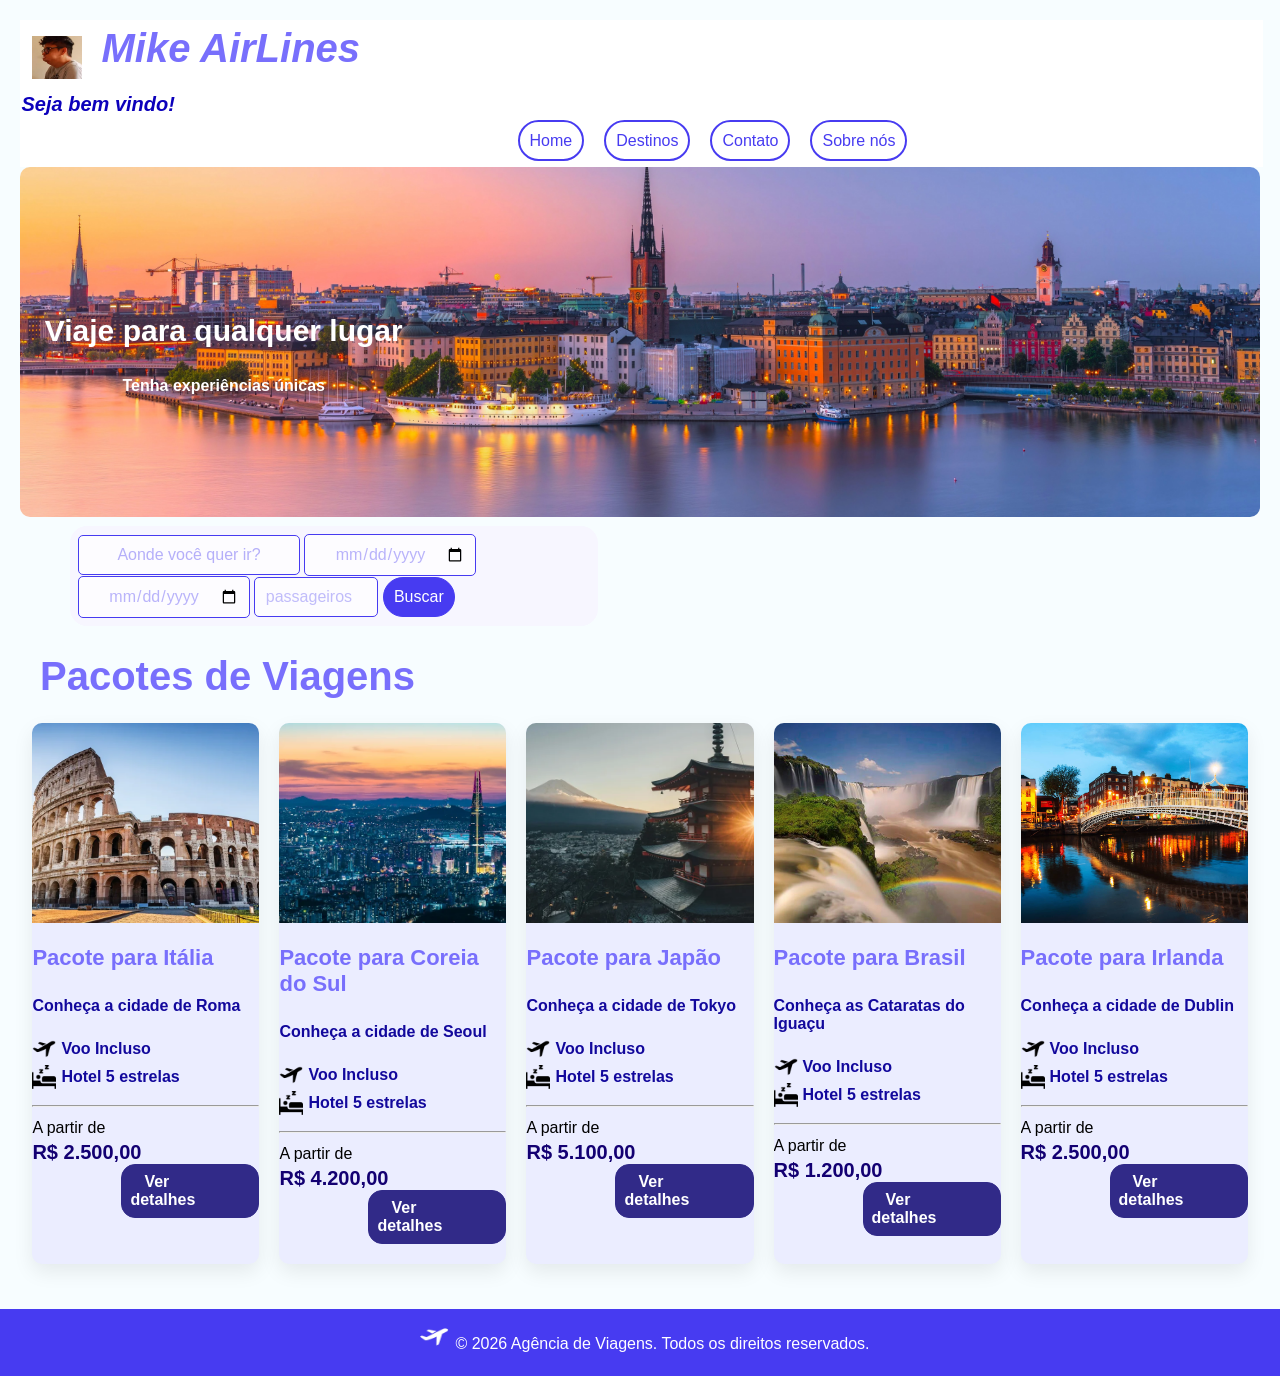
==== commit 74edd882: "melhorando layout" ====
--- a/meu-site/index.html
+++ b/meu-site/index.html
@@ -80,7 +80,7 @@
             <div class="menu-card-content">
               <h3>Pacote para Itália</h3>
 
-              <p>Conheça o Coliseu nessa viagem inesquecível</p>
+              <p>Conheça a cidade de Roma</p>
               <br />
               <p><img src="/_images/airplane.png">Voo Incluso</p>
               <p><img src="/_images/sleep.png">Hotel 5 estrelas</p>
@@ -126,7 +126,7 @@
             <div class="menu-card-content">
               <h3>Pacote para Japão</h3>
 
-              <p>Conheça Tokyo nessa viagem inesquecível</p>
+              <p>Conheça a cidade de Tokyo</p>
               <br />
               <p><img src="/_images/airplane.png">Voo Incluso</p>
               <p><img src="/_images/sleep.png">Hotel 5 estrelas</p>
@@ -148,16 +148,16 @@
             <div class="menu-card-content">
               <h3>Pacote para Brasil</h3>
 
-              <p>Conheça a amazônia nessa viagem inesquecível</p>
-              <br />
-              <p><img src="/_images/airplane.png">Voo Incluso</p>
-              <p><img src="/_images/sleep.png">Hotel 5 estrelas</p>
-            </div>
-            <p></p><p></p>
-            <hr>
-             <p>A partir de</p><p></p>
-            <div class="preco">
-            <span>R$ 900,00</span>
+              <p>Conheça as Cataratas do Iguaçu</p>
+              <br />
+              <p><img src="/_images/airplane.png">Voo Incluso</p>
+              <p><img src="/_images/sleep.png">Hotel 5 estrelas</p>
+            </div>
+            <p></p><p></p>
+            <hr>
+             <p>A partir de</p><p></p>
+            <div class="preco">
+            <span>R$ 1.200,00</span>
             <div class="menu-card-botao">
               <a href="https://www.kangaroo.com.br/destinos/brasil">Ver detalhes</a>
             </div>
@@ -170,7 +170,7 @@
             <div class="menu-card-content">
               <h3>Pacote para Irlanda</h3>
 
-              <p>Conheça a cidade de Dublin nessa viagem inesquecível</p>
+              <p>Conheça a cidade de Dublin</p>
               <br />
               <p><img src="/_images/airplane.png">Voo Incluso</p>
               <p><img src="/_images/sleep.png">Hotel 5 estrelas</p>
--- a/_css/style.css
+++ b/_css/style.css
@@ -3,16 +3,18 @@
   text-decoration: none;
 }
 /*Deixando página responsiva para telas pequenas*/
-@media screen and (max-width: 600px) { body {
-  flex-direction: column;
-  width: 100%;
-}
+@media screen and (max-width: 600px) {
+  body {
+    flex-direction: column;
+    width: 100%;
+  }
 }
 
 /*Página index.html*/
 
 /*Corpo da página*/
-html, body {
+html,
+body {
   background-color: rgb(247, 253, 255);
   min-height: 100vh;
   margin: 0;
@@ -30,7 +32,7 @@
 /*Estilização do Título "Mike Airlines"*/
 #mike {
   font-style: italic;
-  color:#786ffc;
+  color: #786ffc;
 }
 
 /*Estilização do subtítulo "seja bem vindo!"*/
@@ -50,6 +52,7 @@
   top: 0;
   width: 100%;
 }
+
 /*Título do Cabeçalho principal do index*/
 .container header h1 {
   font-size: 40px;
@@ -60,6 +63,7 @@
   padding-top: 4px;
   text-decoration: italic;
 }
+
 /*Menu de navegação*/
 .container ul {
   display: flex;
@@ -67,6 +71,7 @@
   list-style: none;
   padding-left: 40%;
 }
+
 /*Estilização geral do menu de navegação do site*/
 .container ul li a {
   text-decoration: none;
@@ -76,25 +81,30 @@
   border: 2px solid #473bf1;
   border-radius: 40px;
 }
+
 /*Tempo de transição do botão*/
 .container li {
   transition: 0.5s;
 }
+
 /*posição que o botão vai se mover*/
 .container li:hover {
   transform: translateY(-2px);
 }
+
 /*Cor do botão após passar o mouse*/
 .container a:hover {
   background-color: #473bf1;
   color: white;
 }
+
 /*Estilzação do h1 "Pacote de Viagens*/
 #pacote {
   text-align: left;
   padding: 20px;
-  color:#786ffc;
-}
+  color: #786ffc;
+}
+
 /*Ícone principal do site*/
 .container header img {
   height: 43px;
@@ -102,11 +112,12 @@
   width: 50px;
   vertical-align: middle;
 }
+
 /*Div base da imagem destaque do site*/
 .coliseu {
   position: relative;
-
-}
+}
+
 /*Texto destaque acima da imagem*/
 .coliseu-texto {
   font-size: 20px;
@@ -117,10 +128,12 @@
   color: white;
   text-align: center;
 }
+
 /*Mudando a cor do texto*/
 #colitext {
   color: white;
 }
+
 /*Estilização da imagem destaque do site*/
 .coliseu img {
   width: 100%;
@@ -132,6 +145,7 @@
   background-attachment: fixed;
   border-radius: 10px;
 }
+
 /*Div para o form de escolher data e viagem destino*/
 .destino {
   display: flex;
@@ -139,8 +153,8 @@
   gap: 10px;
   margin-top: 5px;
   margin-left: 50px;
-
-}
+}
+
 /*Estilização do form */
 .destino label {
   border: 0px solid #312a88;
@@ -149,6 +163,7 @@
   padding: 8px;
   background-color: rgb(247, 246, 255);
 }
+
 /*Estilização geral dos inputs*/
 .destino input[type="text"],
 .destino input[type="date"],
@@ -162,30 +177,36 @@
   gap: 10px;
   background-color: rgba(255, 255, 255, 0.726);
 }
+
 /*Estilização específica do input*/
 .destino input[type="date"] {
   width: 150px;
   color: #473bf160;
 }
+
 /*Estilização específica do input*/
 .destino input[type="text"] {
   width: 200px;
   color: #473bf1;
 }
+
 /*Estilização específica do input*/
 .destino input[type="number"] {
   width: 102px;
   color: #473bf1;
 }
+
 /*Estilização específica do input*/
 .destino input[type="text"]::placeholder {
   width: 200px;
   color: #473bf165;
 }
+
 /*Estilização específica do input*/
 .destino input[type="number"]::placeholder {
   color: #473bf154;
 }
+
 /*Estilização específica do input*/
 .destino input[type="submit"] {
   background-color: #473bf1;
@@ -194,12 +215,14 @@
   border-radius: 30px;
   transition: 0.2s;
 }
+
 /*Animação do botão "Buscar"*/
 .destino input[type="submit"]:hover {
   background-color: white;
   color: #473bf1;
   border: 1px solid white;
 }
+
 /*Grade de cards*/
 .menu-grid {
   display: grid;
@@ -208,103 +231,114 @@
   max-width: 98%;
   margin: 0 auto;
 }
+
 /*Estilização do card pacote de viagens*/
 .menu-card {
   width: 100%;
-  display: block;
+  display: flex;
+  flex-direction: column;
   background-color: rgb(235, 237, 255);
   border-radius: 10px;
   overflow: hidden;
   box-shadow: 0 8px 20px rgba(0, 0, 0, 0.08);
   transition: 0.3s;
 }
+
 /*parágrafo do card*/
 .menu-card p {
   display: flex;
   align-items: center;
   gap: 5px;
 }
+
 /*Estilização dos ícones ao lado do texto*/
 .menu-card p img {
   height: 24px;
   width: 24px;
-
-}
+}
+
 /*Estilização das imagens dos cards*/
 .menu-card-image img {
   width: 100%;
   height: 200px;
+  flex-direction: column;
   object-fit: cover;
   display: block;
 }
+
 /*Estilização dos preços*/
 .menu-card span {
+  margin-top: auto;
   color: rgb(19, 0, 114);
   font-weight: bold;
   font-size: 20px;
 }
+
 /*Estilização do título do card*/
 .menu-card-content h3 {
-  color: rgb(13, 0, 77);
+  color: #786ffc;
   font-size: 22px;
-}
+  flex: 1;
+}
+
 /*Estilização do parágrafo do card*/
 .menu-card-content p {
-  color: rgb(27, 27, 49);
+  color:#12089c;
   font-weight: bold;
-
-}
+}
+
 /*Estilização do botão "Ver detalhes"*/
 .menu-card-botao {
-  margin-left: 234px;
-  padding: 10px;
+  margin: 0;
+  padding: 8px;
   border: 0.5px solid #312a88;
   display: inline-block;
-  background-color:#312a88;
+  background-color: #312a88;
   border-radius: 14px;
   margin-bottom: 20px;
   margin-left: 89px;
   transition: 0.4s;
-
-}
+}
+
 /*Animação do botão "Ver detalhes"*/
 .menu-card-botao:hover {
   background-color: white;
 }
+
 /*Estilização do texto*/
 .menu-card-botao a:hover {
   color: #473bf1;
 }
+
 /*Estilização do texto antes do hover*/
 .menu-card-botao a {
   color: white;
   padding: 14px;
   font-weight: bold;
-  
-  
-}
+}
+
 /*posição que o card vai se mover após passar o mouse*/
 .menu-card:hover {
   transform: translatey(-3px);
 }
+
 /*Estilização do footer da página*/
 .rodape {
   background-color: #473bf1;
   color: white;
   padding: 5px;
   margin-top: 25px;
-  align-items:center;
-}
+  align-items: center;
+}
+
 /*Estilização da imagem do footer*/
 .rodape img {
   height: 26px;
-  align-items:center;
+  align-items: center;
   padding-bottom: 20px;
 }
 
-
 /*Página sobre.html*/
-
 
 /*Div principal da página*/
 .conteudo {
@@ -312,8 +346,8 @@
   flex-direction: column;
   flex: 1;
   padding: 20px;
-  
-}
+}
+
 /*Estilização da imagem do Título na página "sobre.html"*/
 h1 img {
   height: 50px;
@@ -321,6 +355,7 @@
   vertical-align: middle;
   margin-right: 10px;
 }
+
 /*Estilização do Google Maps*/
 iframe {
   width: 300px;
@@ -329,26 +364,28 @@
   border-radius: 60px;
 }
 
-
 /*Página contato.html*/
-
 
 /*Informações de contato da empresa*/
 .contatoempresa {
   padding: 20px;
 }
+
 /*Formulário que deve ser preenchido pelo usuário*/
 .formresponda {
   padding: 20px;
 }
+
 /*Estilização dos campos*/
 .formresponda input {
   width: 189px;
 }
+
 /*Estilização do campo "Assunto"*/
 .formresponda #assunto {
   width: 175px;
 }
+
 /*Estilização do footer*/
 footer {
   background-color: #473bf1;
@@ -358,6 +395,7 @@
   bottom: 0;
   width: 100%;
 }
+
 /*Estilização do texto do footer*/
 footer p {
   font-size: 16px;
@@ -365,6 +403,7 @@
   padding-top: 4px;
   vertical-align: middle;
 }
+
 /*Estilização da imagem do footer*/
 footer img {
   width: 30px;
@@ -373,6 +412,7 @@
   padding: 6px;
   padding-top: 4px;
 }
+
 /*Estilização do Título de outras páginas*/
 h1 {
   font-size: 40px;
@@ -383,6 +423,7 @@
   text-decoration: italic;
   text-align: center;
 }
+
 /*Estilização de parágrafos*/
 p {
   font-size: 16px;
@@ -392,9 +433,10 @@
   padding-top: 4px;
   text-decoration: italic;
 }
+
 /*Estilização do botão "Voltar"*/
 #voltar {
   text-decoration: none;
   color: black;
   font-size: 20px;
-}+}
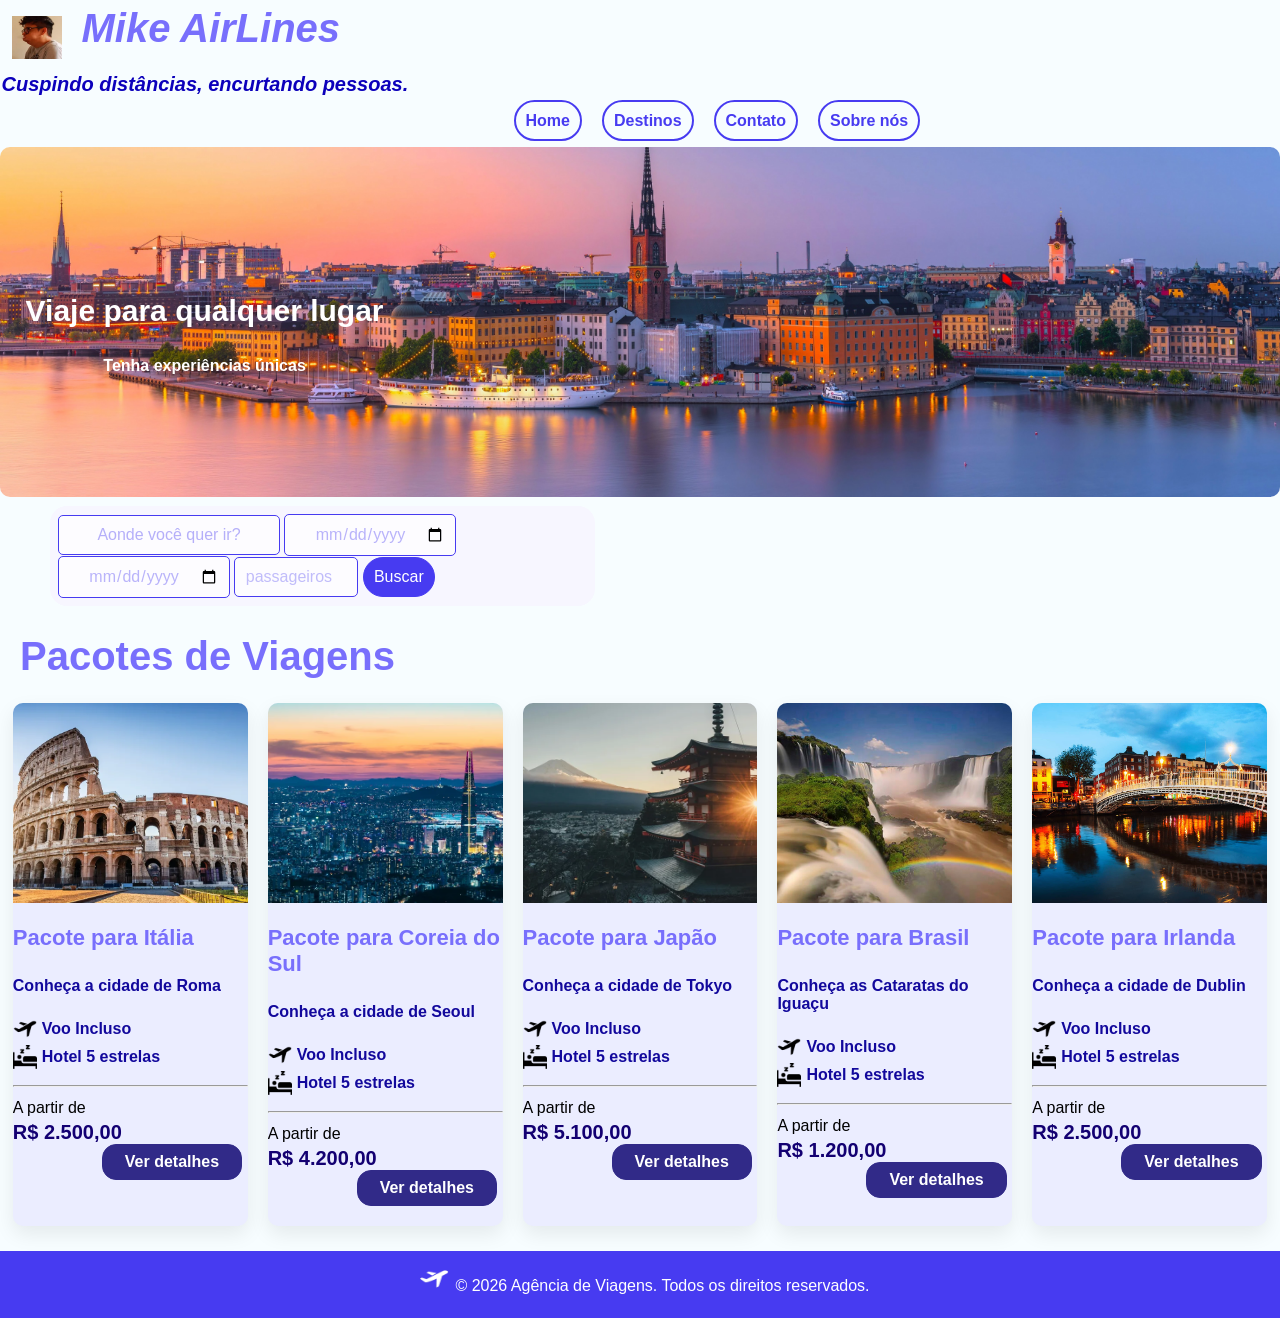
==== commit 6885800d: "Melhorando layout da galeria" ====
--- a/meu-site/index.html
+++ b/meu-site/index.html
@@ -21,7 +21,7 @@
               class="airplane-image"
             />Mike AirLines
           </h1>
-          <p id="bemvindo">Seja bem vindo!</p>
+          <p id="bemvindo">Cuspindo distâncias, encurtando pessoas.</p>
 
     <!--Menu de navegação-->
 
--- a/_css/style.css
+++ b/_css/style.css
@@ -43,9 +43,66 @@
   font-weight: bold;
 }
 
+.boasvindas h1 {
+  padding: 50px;
+  color: #12089c;
+  font-size: 45px;
+}
+
+.textobemvindo {
+  text-align: center;
+  transform: translateY(270px);
+  
+}
+
+.textobemvindo p {
+  font-size: 36px;
+  color: #786ffc;
+  font-weight: bold;
+}
+
+
+
+
+
+
+#bemvindos {
+  background-image: url("/_images/wallpaperbemvindo.png");
+  background-size: cover;
+  background-repeat: no-repeat;
+  min-height: 100vh;
+}
+
+.bem-vindo {
+  text-align: center;
+  margin-top: 200px;
+  display: inline-block;
+  transform: translate(900px, 150px);
+  font-size: 30px;
+  background-color:#786ffc;
+  border-radius: 30px;
+  padding: 15px;
+  font-weight: bold;
+  transition: 0.4s;
+}
+
+.bem-vindo:hover {
+  background-color: white;
+  border: none;
+  color:#786ffc;
+}
+
+.bem-vindo a {
+  color: white;
+}
+
+.bem-vindo a:hover {
+  color:#786ffc;
+}
+
 /*Cabeçalho principal do index*/
 .container header {
-  background-color: #ffffff;
+  background-color: rgb(247, 253, 255);
   padding: 1.5px;
   text-align: left;
   margin: 0 auto;
@@ -70,6 +127,7 @@
   gap: 20px;
   list-style: none;
   padding-left: 40%;
+  font-weight: bold;
 }
 
 /*Estilização geral do menu de navegação do site*/
@@ -341,12 +399,53 @@
 /*Página sobre.html*/
 
 /*Div principal da página*/
-.conteudo {
-  display: flex;
-  flex-direction: column;
-  flex: 1;
-  padding: 20px;
-}
+.sobre-grid {
+ display: flex;
+    justify-content: center;
+    gap: 20px;
+    margin-top: 20px;
+}
+
+/*Estilização dos cartões sobre*/
+.sobre-card {
+    background-color: rgb(235, 237, 255);
+    padding: 20px;
+    margin-bottom: 20px;
+    width: 500px;
+    height: 240px;
+    border-radius: 15px;
+    box-shadow: 0 8px 20px rgba(0, 0, 0, 0.08);
+    border-bottom: 3px solid #473bf1;
+}
+
+/*Estilização do subtítulo*/
+.sobre-card h2 {
+    color: #312a88;
+    font-size: 25px;
+  
+}
+
+/*Estilização dos textos*/
+.sobre-card p,
+.sobre-card li {
+    font-size: 16px;
+    line-height: 1.5;
+    font-weight: bold;
+
+}
+/*Estilização da parte nossa localização*/
+.grid-contato{
+  margin-right: 570px;
+  text-align: center;
+  color:#786ffc;
+  margin-top: 70px;
+}
+/*Estilização dos textos*/
+.grid-contato p {
+  font-size: 19px;
+  font-weight: bold;
+}
+
 
 /*Estilização da imagem do Título na página "sobre.html"*/
 h1 img {
@@ -356,34 +455,109 @@
   margin-right: 10px;
 }
 
+
 /*Estilização do Google Maps*/
 iframe {
-  width: 300px;
-  height: 250px;
+  width: 400px;
+  margin-left: 70%;
+  height: 190px;
   padding: 20px;
   border-radius: 60px;
+  transform: translateY(-120px);
 }
 
 /*Página contato.html*/
 
 /*Informações de contato da empresa*/
 .contatoempresa {
-  padding: 20px;
+  background-color: rgb(235, 237, 255);
+    padding: 20px;
+    margin-bottom: 20px;
+    line-height: 1.5;
+    font-weight: bold;
+    width: 500px;
+    height: 240px;
+    border-radius: 15px;
+    box-shadow: 0 8px 20px rgba(0, 0, 0, 0.08);
+    border-bottom: 3px solid #473bf1;
+}
+
+.contatoempresa h2 {
+  color:#786ffc;
+}
+
+#contate {
+  transform: translateY(190px);
+  color:#786ffc;
+}
+.menu-contato {
+  display: flex;
+  padding: 300px;
+  margin-right: 150px;
 }
 
 /*Formulário que deve ser preenchido pelo usuário*/
 .formresponda {
-  padding: 20px;
+   background-color: rgb(235, 237, 255);
+    padding: 20px;
+    margin-bottom: 20px;
+    line-height: 1.5;
+    font-weight: bold;
+    width: 500px;
+    height: 380px;
+    border-radius: 15px;
+    box-shadow: 0 8px 20px rgba(0, 0, 0, 0.08);
+    border-bottom: 3px solid #473bf1;
+}
+
+.menu-contato hr {
+  border: 2px solid #786ffc;
+  border-radius: 20px;
+}
+
+.formresponda h2 {
+  color:#786ffc;
 }
 
 /*Estilização dos campos*/
 .formresponda input {
-  width: 189px;
+  width: 100%;
+  border: 2px solid #786ffc;
+  border-radius: 7px;
+  padding: 5px;
 }
 
 /*Estilização do campo "Assunto"*/
 .formresponda #assunto {
-  width: 175px;
+  width: 100%;
+  border: 2px solid #786ffc;
+  border-radius: 7px;
+  padding: 5px;
+}
+
+.formresponda textarea {
+  width: 100%;
+  height: 50px;
+  resize: none;
+  border: 2px solid #786ffc;
+  border-radius: 7px;
+  padding: 5px;
+}
+
+#enviar {
+  color: white;
+  font-weight: bold;
+  padding: 9px;
+  width: 90px;
+  font-size: 17px;
+  background-color:#12089c;
+  border: none;
+  transition: 0.3s;
+}
+
+#enviar:hover {
+  background-color: white;
+  color:#12089c;
 }
 
 /*Estilização do footer*/
@@ -440,3 +614,57 @@
   color: black;
   font-size: 20px;
 }
+
+#sunset {
+  width: 98%;
+  padding: 20px;
+  border-radius: 50px;
+  align-items: center;
+  display:flex;
+  height: 270px;
+  object-fit: cover;
+  object-position: center 38%;
+}
+
+.galeria-grid {
+  padding: 20px;
+  display: flex;
+  gap: 20px;
+  margin-bottom: 219px;
+}
+
+#galeria-titulo {
+  color:#0c00bb;
+}
+
+.galeria-card {
+   width: 30%;
+  display: flex;
+  flex-direction: column;
+  background-color: rgb(235, 237, 255);
+  border-radius: 10px;
+  overflow: hidden;
+  box-shadow: 0 8px 20px rgba(0, 0, 0, 0.08);
+  transition: 0.3s;
+  padding: 20px;
+}
+
+.galeria-card:hover {
+  transform: translateY(-8px);
+
+}
+
+.galeria-card img {
+  border-radius: 12px;
+}
+
+.galeria-card h1 {
+  color:#786ffc;
+  margin-bottom: 20px;
+}
+
+.galeria-card p {
+  font-weight: bold;
+  text-align: justify;
+  line-height: 1.5;
+}
